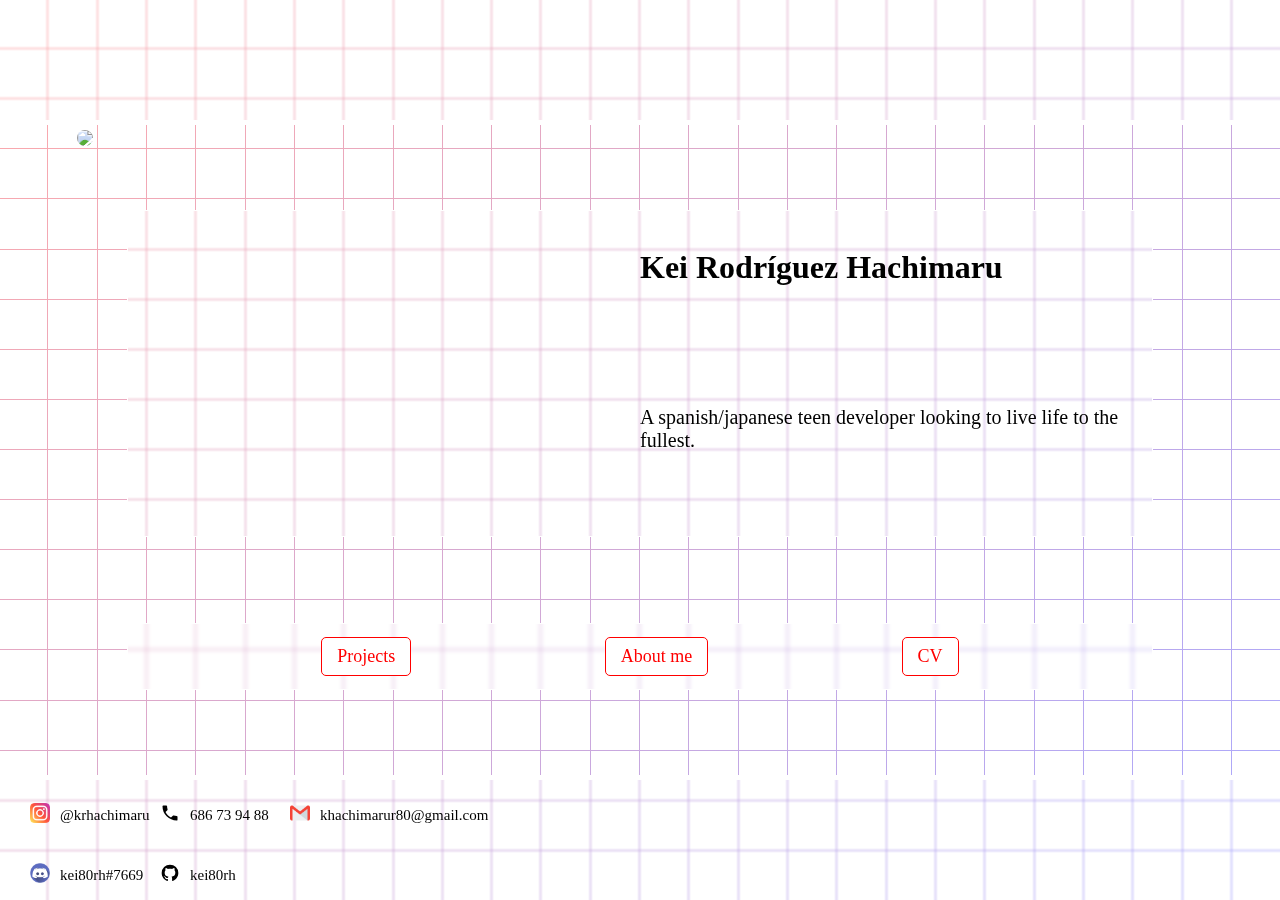
==== index.html @ 9b60c02d "Basic home display" ====
<!DOCTYPE html>
<html>
<head>
  <meta name="viewport" content="width=device-width, initial-scale=1, maximum-scale=1, user-scalable=no, minimal-ui">
  <title>Kei</title>
  <link rel="icon" href="images/favicon.png">
  <link href="index.css" rel="stylesheet">
</head>
<body>
  <div id="navbar">
  </div>
  <div id="main">
    <div id="contents">
      <div id="logo">
        <img src="images/foto.jpeg" height="100%">
      </div>
      <div id ="name">
        <h1>Kei Rodríguez Hachimaru</h1>
      </div>
      <div id="slogan">
        A spanish/japanese teen developer looking to live life to the fullest.
      </div>
    </div>
    <div id="navigation">
      <a href="projects.html" class="redirect-btn">Projects</a>
      <a href="#" class="redirect-btn">About me</a>
      <a href="#" class="redirect-btn">CV</a>
    </div>
  </div>
  <div id="footbar">
    <div id="contact-box">
      <span><a href="https://www.instagram.com/krhachimaru/"><img src="images/instagram.png"></a><p>@krhachimaru</p></span>
      <span><a><img src="images/phone.svg"></a><p>686 73 94 88</p></span>
      <span><a><img src="images/gmail.png"></a><p>khachimarur80@gmail.com</p></span>
      <span><a><img src="images/discord.png"></a><p>kei80rh#7669</p></span>
      <span><a href="https://github.com/keirh80"><img src="images/github.svg"></a><p>kei80rh</p></span>
    </div>
  </div>
  <div id="background">
  </div>
  <script src="index.js"></script>
</body>
</html>
---- index.css ----
html, body {
	height: 100%;
	width: 100%;
	margin: 0px;
	font-family: 'HelveticaNeue-Thin';
}

body::-webkit-scrollbar {
	display: none;
}

:root {
  --primary: red;
}

.redirect-btn {
	padding: 15px;
	padding-top: 8px;
	padding-bottom: 8px;
	background: white;
	border: 1px solid var(--primary);
	border-radius: 5px;
	color: var(--primary);
	font-size: 18px;
	text-decoration: none;
}
.redirect-btn:hover {
	cursor: pointer;
}
.redirect-btn:active {
	filter: brightness(1.5);
	outline: 1px solid var(--primary);
}

@keyframes gradient {
  0% {
    background-position: 0% 50%;
  }
  100% {
    background-position: 100% 50%;
  }
}

#main {
	height: calc(100% - 250px);
	width: 100%;
	background: transparent;
	display: flex;
	justify-content: space-evenly;
	align-items: center;
	flex-direction: column;
}

#background {
	top: 0px;
	height: 100%;
	width: 100%;
	position: absolute;
	display: flex;
	justify-content: space-evenly;
	align-items: center;
	z-index: -1;
	background: linear-gradient(-45deg, #FFA8A8, #A8FFA8, #A8A8FF, #FFA8A8, #A8FFA8, #A8A8FF, #FFA8A8);
	background-size: 600% 600%;
	animation: gradient 3s linear infinite;
	backdrop-filter: brightness(.3);
}
.row {
	height: 100%;
	flex-grow: 1;
	box-sizing: border-box;
	display: flex;
	flex-direction: column;
	background: transparent;
	margin-left: 1px;
}
.row:first-child {
	margin-left: -1px;
}
.cell {
	flex-grow: 1;
	width: 100%;
	background: white;
	box-sizing: border-box;
	margin-top: 1px;
	pointer-events: none;
}
.cell:hover {
	background: red;
}
.cell:first-child {
	margin-top: -1px;
}
#navbar {
	height: 125px;
	width: 100%;
	backdrop-filter: blur(1px);
	border-bottom: 5px solid white;
	box-sizing: border-box;
}

#contents {
	height: 50%;
	width: 80%;
	border: 1px solid white;
	border-radius: 10px;
	display: flex;
	justify-content: center;
	align-items: center;
	position: relative;
	backdrop-filter: blur(1px);
}
#logo {
	position: absolute;
	height: 140%;
	aspect-ratio: 1;
	top: -25%;
	left: -5%;
}
#logo img {
	border-radius: 50%;
}
#name {
	width: fit-content;
	top: 5%;
	width: 50%;
	height: 20%;
	right: 0px;
	position: absolute;
}
#slogan {
	width: 50%;
	height: 10%;
	bottom: 30%;
	right: 0px;
	position: absolute;
	font-size: 20px;
}

#navigation {
	height: 10%;
	width: 80%;
	display: flex;
	justify-content: space-evenly;
	align-items: center;
	backdrop-filter: blur(2px);
	border: 1px solid white;
	border-radius: 10px;
}

#footbar {
	height: 125px;
	width: 100%;
	border-top: 5px solid white;
	backdrop-filter: blur(1px);
	box-sizing: border-box;
	padding: 10px;
}

#footbar img {
	aspect-ratio: 1;
	height: 20px;
}
#footbar span {
	display: flex;
	align-items: center;
	gap: 10px;
	width: 120px;
	font-size: 15px;
}

#contact-box {
	height: 100%;
	width: fit-content;
	display: grid;
	grid-template-columns: repeat(3, 1fr);
	grid-gap: 10px;
	grid-auto-rows: minmax(50%, auto);
	margin-left: 20px;
}
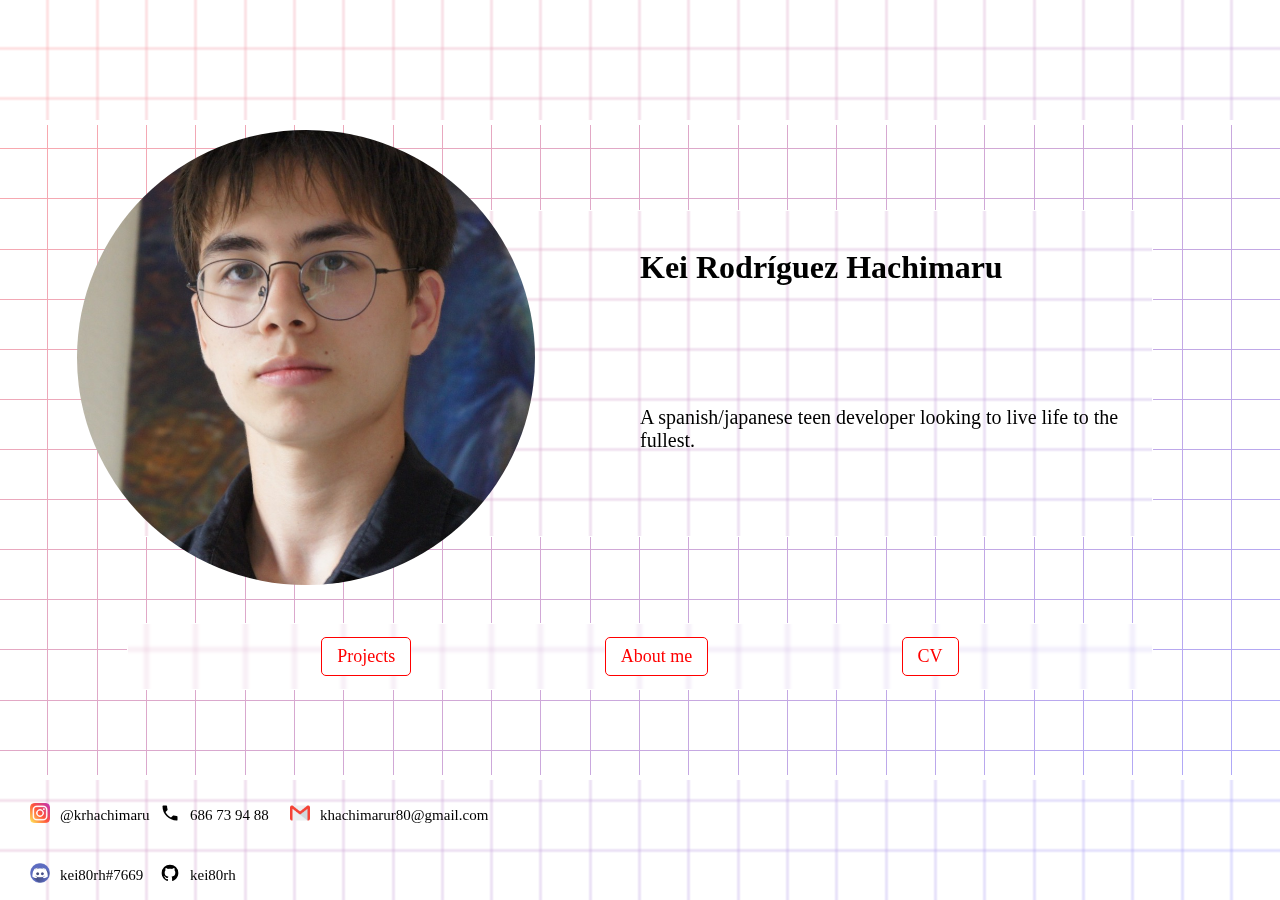
==== commit f37f663f: "Update index.html" ====
--- a/index.html
+++ b/index.html
@@ -12,7 +12,7 @@
   <div id="main">
     <div id="contents">
       <div id="logo">
-        <img src="images/foto.jpeg" height="100%">
+        <img src="images/Foto.jpeg" height="100%">
       </div>
       <div id ="name">
         <h1>Kei Rodríguez Hachimaru</h1>
